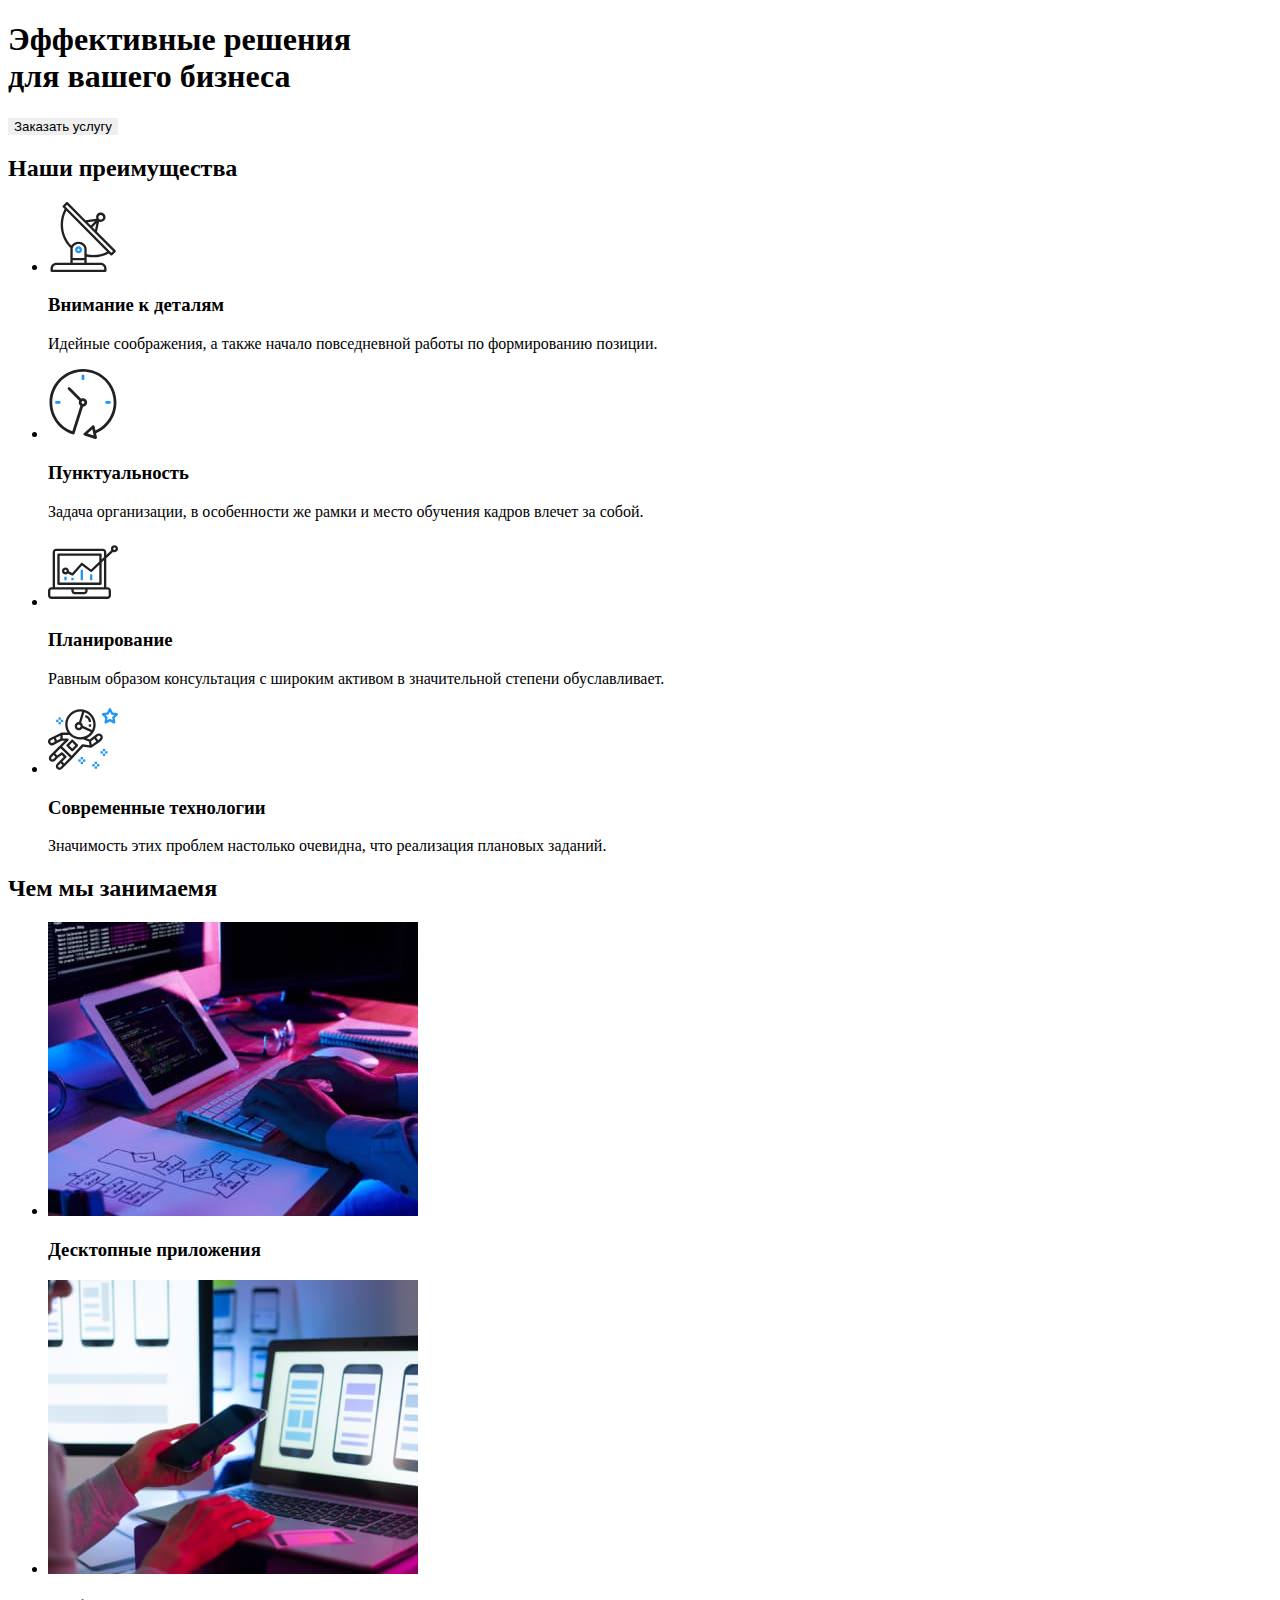
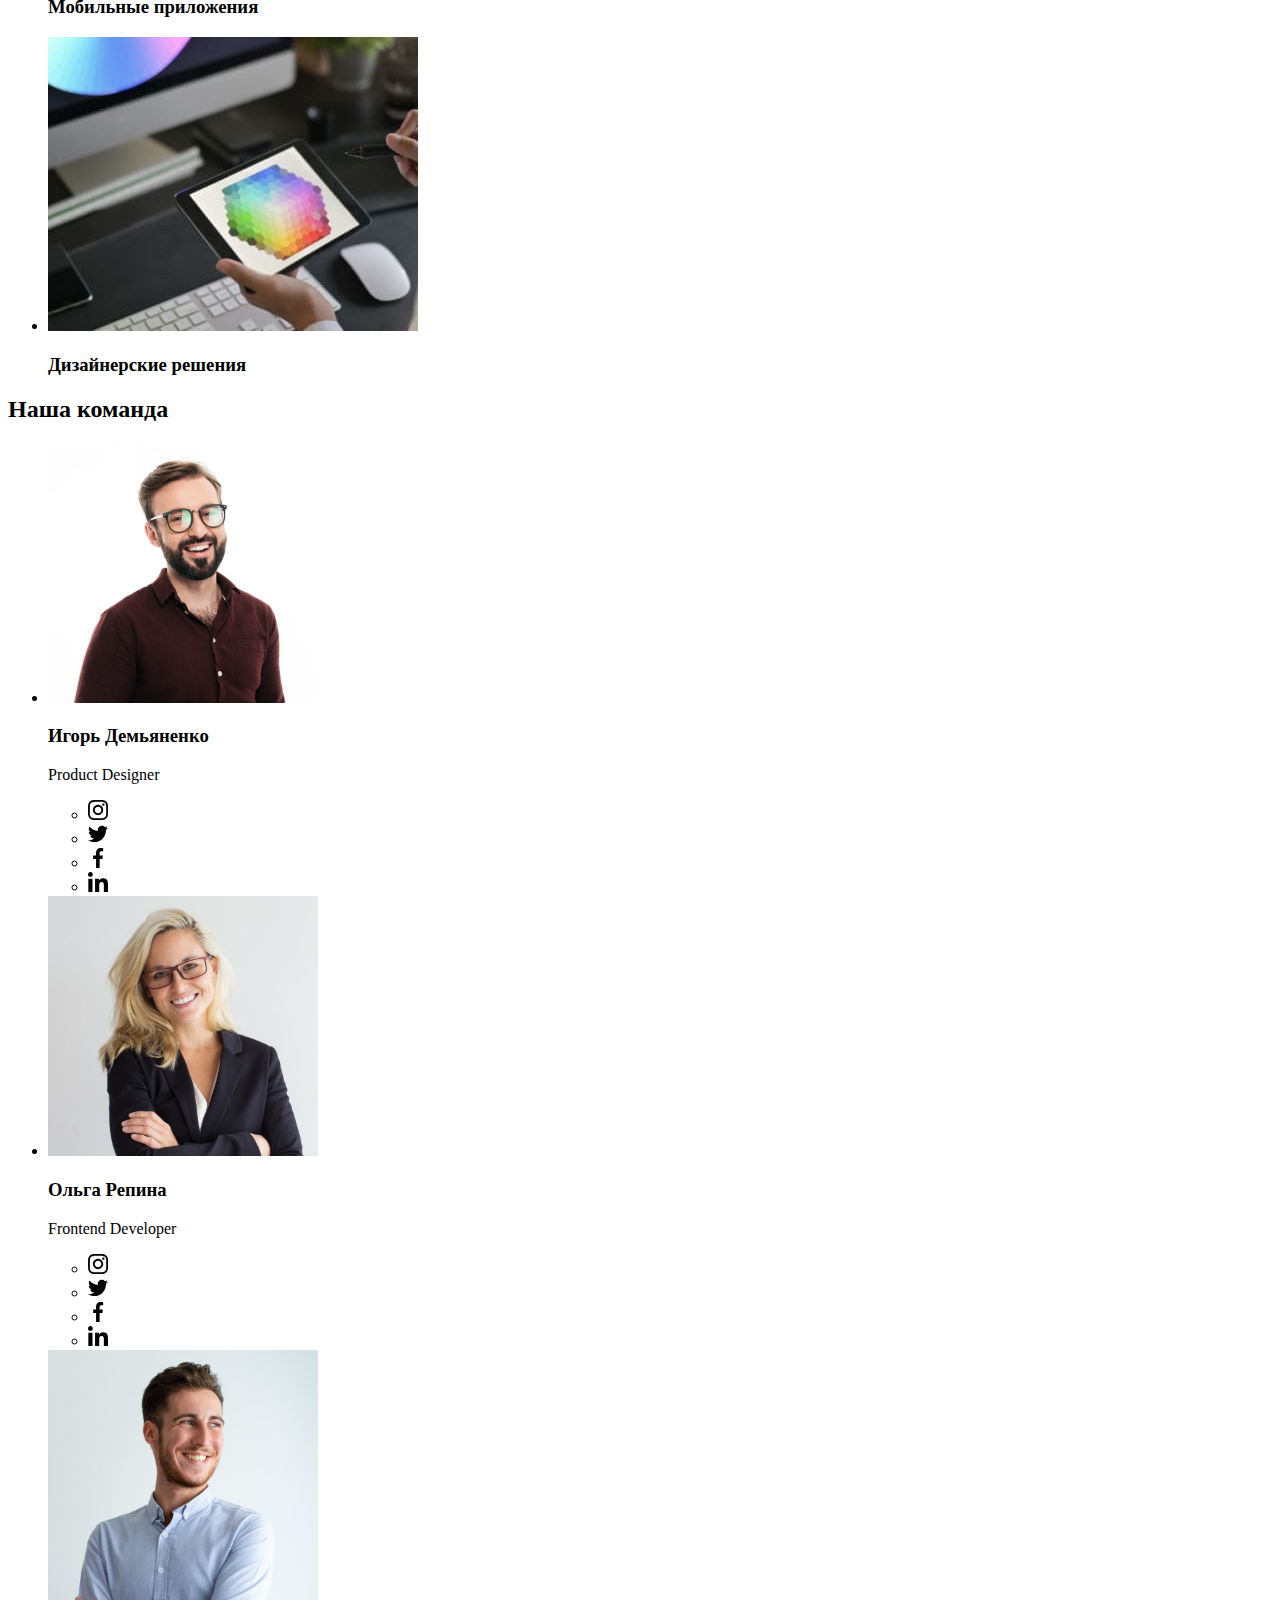
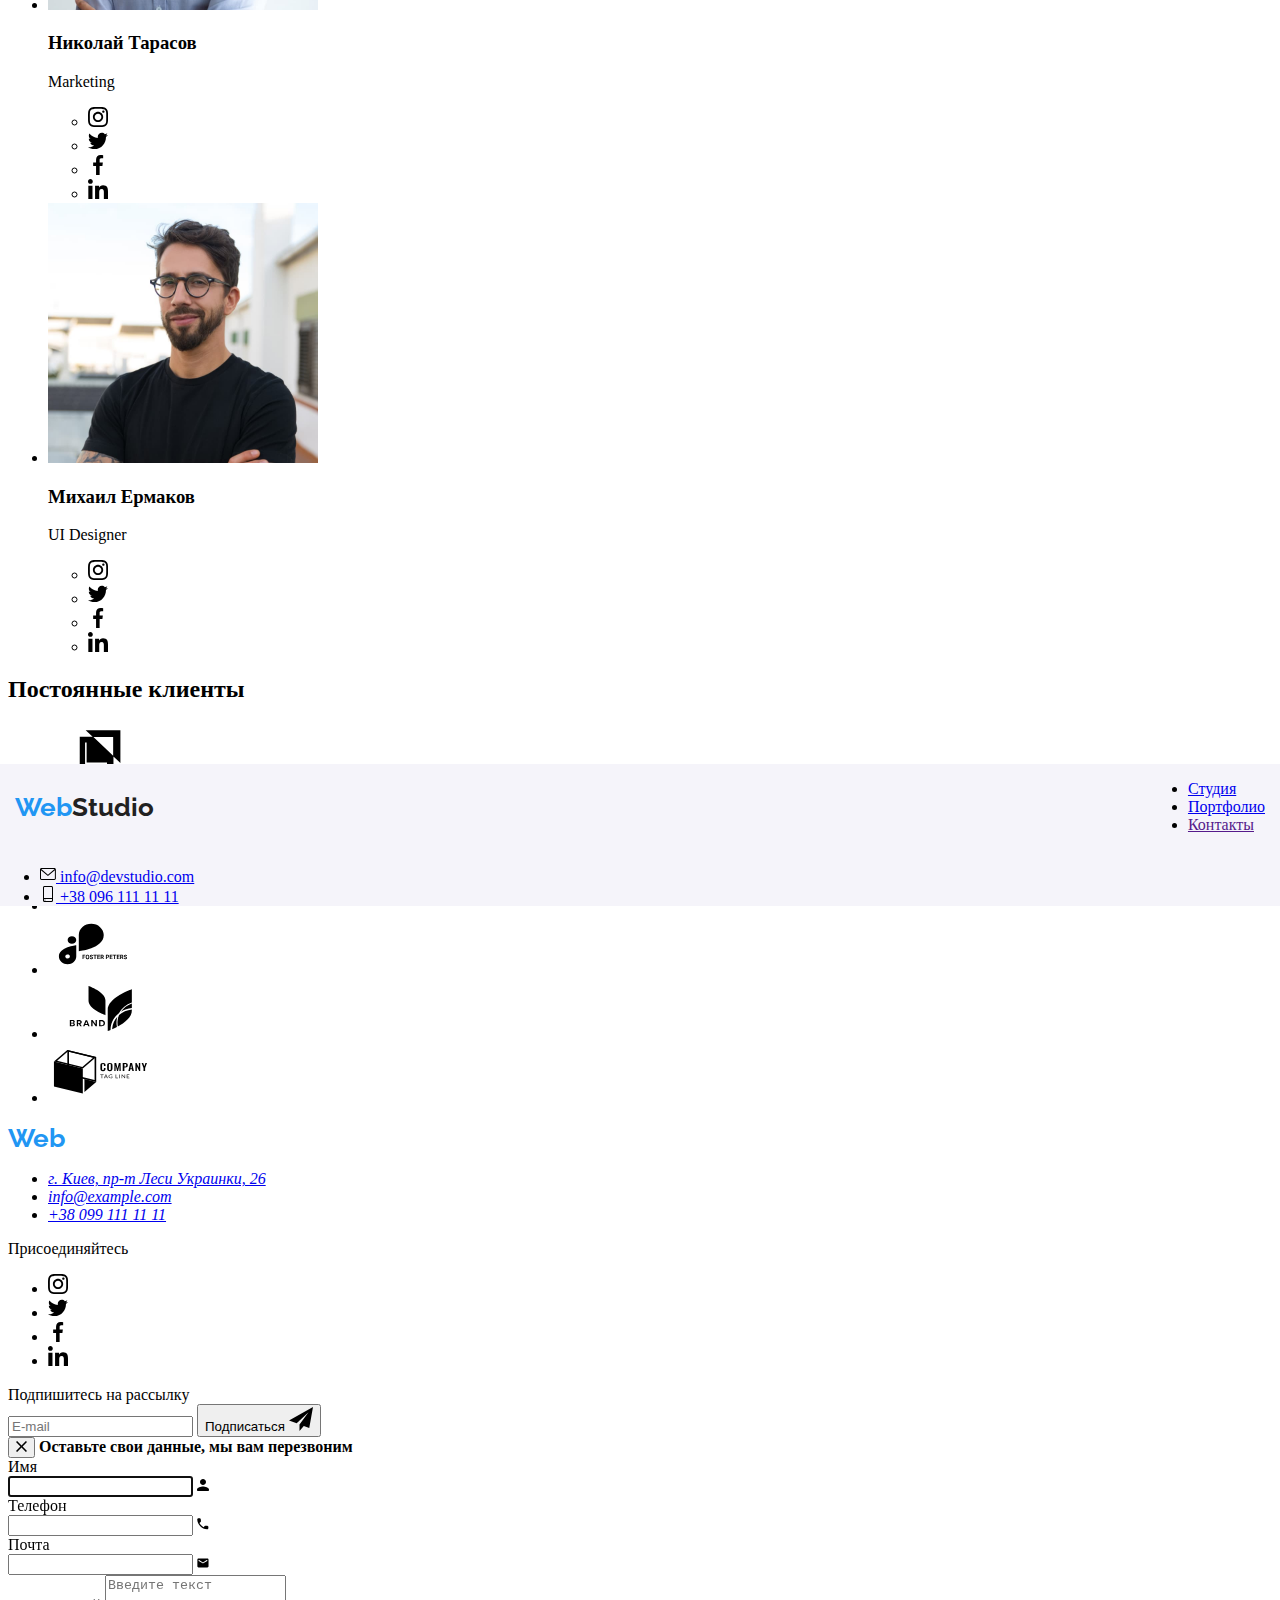
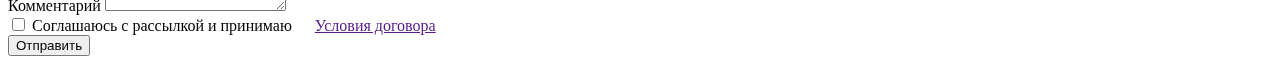
==== index.html @ d39895e8 "Скопированный репозиторий 7 дз. Начало стилей для мобильной версии. Лого готово полностью. Начало хе" ====
<!DOCTYPE html>
<html lang="ru">
<head>
    <meta charset="UTF-8">
    <meta http-equiv="X-UA-Compatible" content="IE=edge">
    <meta name="viewport" content="width=device-width, initial-scale=1.0">
    <title>Web Studio</title>
    <link rel="preconnect" href="https://fonts.googleapis.com">
    <link rel="preconnect" href="https://fonts.gstatic.com" crossorigin>
    <link href="https://fonts.googleapis.com/css2?family=Oleo+Script&family=Raleway:wght@700&family=Roboto:wght@400;500;700;900&display=swap" rel="stylesheet">
    <link rel="stylesheet" href="https://cdnjs.cloudflare.com/ajax/libs/modern-normalize/1.1.0/modern-normalize.min.css" integrity="sha512-wpPYUAdjBVSE4KJnH1VR1HeZfpl1ub8YT/NKx4PuQ5NmX2tKuGu6U/JRp5y+Y8XG2tV+wKQpNHVUX03MfMFn9Q==" crossorigin="anonymous" referrerpolicy="no-referrer" />
    <!-- <link rel="stylesheet" href="./css/styles.css" /> -->
    <link rel="stylesheet" href="./css/main.min.css" />
   
</head>

<body>
    <header class="header">
        <div class="header__fixator">
            <div class="header__container container">
                <nav class="header__nav">
                    <a href="./index.html" class="header__logo logo">
                    <span class="logo__left">Web</span><span class="logo__right">Studio</span>
                    </a>

                    <ul class="header__pages pages">
                        <li class="pages__item"> 
                            <a href="./index.html" class="pages__link link pages__link--active">Студия</a>
                        </li>
                        <li class="pages__item"><a href="./portfolio.html" class="pages__link link">Портфолио</a></li>
                        <li class="pages__item"><a href="" class="pages__link link">Контакты</a></li>
                    </ul>

                    <button type="button" class="header__mobile-menu">
                        <svg width="40" height="40">
                            <use href="./images/icons.svg#mobile-menu-open"></use>
                            <use href="./images/icons.svg#mobile-menu-close"></use>
                        </svg>
                    </button>
                    </nav>
                <ul class="header__contacts contacts">
                    <li class="contacts__item">
                        <a href="mailto:info@devstudio.com" class="contacts__link link">
                            <svg class="contacts__icon" width="16" height="16">
                                <use href="images/icons.svg#header1"></use>
                            </svg>
                            info@devstudio.com
                        </a>
                    </li>
                        <li class="contacts__item">
                            <a href="tel:+380961111111" class="contacts__link link">
                                <svg class="contacts__icon" width="16" height="16">
                                    <use href="images/icons.svg#header2"></use>
                                </svg>
                                +38 096 111 11 11
                            </a>
                        </li>
                </ul>
            </div>
        </div>
    </header>

    <main>
        <section class="hero section">
            <div class="hero__container container">
                <h1 class="hero__title">Эффективные решения<br>для вашего бизнеса</h1>
                <button type="button" class="hero__button" style="border: none;" data-modal-open>Заказать услугу</button>
            </div>
        </section>

        <section class="benefits section">
            <div class="benefits__container container">
                <h2 class="benefits__title">Наши преимущества</h2>
                <ul class="benefits__list">
                    <li class="benefits__item">
                        <div class="benefits__icon"><svg width="70" height="70"><use width="70" height="70" href="images/icons.svg#benefits1"></use></svg></div>
                        <h3 class="benefits__name">Внимание к деталям</h3>
                        <p class="benefits__description">Идейные соображения, а также начало повседневной работы по формированию позиции.</p>
                    </li>
                    <li class="benefits__item">
                        <div class="benefits__icon"><svg width="70" height="70">
                                <use width="70" height="70" href="images/icons.svg#benefits2"></use>
                            </svg></div>
                        <h3 class="benefits__name">Пунктуальность</h3>
                        <p class="benefits__description">Задача организации, в особенности же рамки и место обучения кадров влечет за собой.</p>
                    </li>
                    <li class="benefits__item">
                        <div class="benefits__icon"><svg width="70" height="70">
                                <use width="70" height="70" href="images/icons.svg#benefits3"></use>
                            </svg></div>
                        <h3 class="benefits__name">Планирование</h3>
                        <p class="benefits__description">Равным образом консультация с широким активом в значительной степени обуславливает.</p>
                    </li>
                    <li class="benefits__item">
                        <div class="benefits__icon"><svg width="70" height="70">
                                <use width="70" height="70" href="images/icons.svg#benefits4"></use>
                            </svg></div>
                        <h3 class="benefits__name">Современные технологии</h3>
                        <p class="benefits__description">Значимость этих проблем настолько очевидна, что реализация плановых заданий.</p>
                    </li>
                </ul>
            </div>
        </section>

        <section class="duties section">
            <div class="duties__container container">
                <h2 class="duties__title title">Чем мы занимаемя</h2> 
                <ul class="duties__list list">
                    <li class="duties__item">
                        <div class="duties__card">
                            <img class="duties__img" src="./images/duties1.jpg" alt="крупный план веб-дизайнера работающего за столом в офисе" width="370"/>
                            <div class="duties__description"><h3 class="duties__name">Десктопные приложения</h3></div>
                        </div>
                    </li>
                    <li class="duties__item">
                        <div class="duties__card">
                            <img class="duties__img" src="./images/duties2.jpg" alt="веб-дизайн разработки приложения с интерфейсом для смартфона" width="370"/>
                            <div class="duties__description"><h3 class="duties__name">Мобильные приложения</h3></div>
                        </div>
                    </li>
                    <li class="duties__item">
                        <div class="duties__card">
                            <img class="duties__img" src="./images/duties3.jpg" alt="веб-дизайн с рабочим графическим планшетом для выбора цвета" width="370"/>
                            <div class="dutie__description"><h3 class="duties__name">Дизайнерские решения</h3></div>
                        </div>
                    </li>
                </ul>
            </div>
        </section>

        <section class="team-members section">
            <div class="team-members__container container">
                <h2 class="team-members__title title">Наша команда</h2>
                <ul class="team-members__list list">
                    <li class="team-members__item">
                        <img class="team-members__img" src="./images/team1.jpg" alt="Фотография Игоря Демьяненко" width="270" />
                        <h3 class="team-members__name">Игорь Демьяненко</h3>
                        <p lang="en" class="team-members__profession">Product Designer</p>
                        <div class="team-members__social-networks social-networks">
                            <ul class="social-networks__list list">
                                <li class="social-networks__item"><a class="social-networks__link" href=""><svg class="social-networks__icon" width="20"
                                            height="20">
                                            <use href="./images/icons.svg#instagram"></use>
                                        </svg> </a></li>
                                <li class="social-networks__item"><a class="social-networks__link" href=""><svg class="social-networks__icon" width="20"
                                            height="20">
                                            <use href="./images/icons.svg#twitter"></use>
                                        </svg> </a></li>
                                <li class="social-networks__item"><a class="social-networks__link" href=""><svg class="social-networks__icon" width="20"
                                            height="20">
                                            <use href="./images/icons.svg#facebook"></use>
                                        </svg> </a></li>
                                <li class="social-networks__item"><a class="social-networks__link" href=""><svg class="social-networks__icon" width="20"
                                            height="20">
                                            <use href="./images/icons.svg#linkedin"></use>
                                        </svg> </a></li>
                            </ul>
                        </div>
                    </li>
                    <li class="team-members__item">
                        <img class="team-members__img" src="./images/team2.jpg" alt="Фотография Ольги Репиной" width="270" />
                        <h3 class="team-members__name">Ольга Репина</h3>
                        <p lang="en" class="team-members__profession">Frontend Developer</p>
                        <div class="team-members__social-networks social-networks">
                            <ul class="social-networks__list list">
                                <li class="social-networks__item"><a class="social-networks__link" href=""><svg class="social-networks__icon"
                                            width="20" height="20">
                                            <use href="./images/icons.svg#instagram"></use>
                                        </svg> </a></li>
                                <li class="social-networks__item"><a class="social-networks__link" href=""><svg class="social-networks__icon"
                                            width="20" height="20">
                                            <use href="./images/icons.svg#twitter"></use>
                                        </svg> </a></li>
                                <li class="social-networks__item"><a class="social-networks__link" href=""><svg class="social-networks__icon"
                                            width="20" height="20">
                                            <use href="./images/icons.svg#facebook"></use>
                                        </svg> </a></li>
                                <li class="social-networks__item"><a class="social-networks__link" href=""><svg class="social-networks__icon"
                                            width="20" height="20">
                                            <use href="./images/icons.svg#linkedin"></use>
                                        </svg> </a></li>
                            </ul>
                        </div>
                    </li>
                    <li class="team-members__item">
                        <img class="team-members__img" src="./images/team3.jpg" alt="Фотография Николая Тарасова" width="270" />
                        <h3 class="team-members__name">Николай Тарасов</h3>
                        <p lang="en" class="team-members__profession">Marketing</p>
                        <div class="team-members__social-networks social-networks">
                            <ul class="social-networks__list list">
                                <li class="social-networks__item"><a class="social-networks__link" href=""><svg class="social-networks__icon"
                                            width="20" height="20">
                                            <use href="./images/icons.svg#instagram"></use>
                                        </svg> </a></li>
                                <li class="social-networks__item"><a class="social-networks__link" href=""><svg class="social-networks__icon"
                                            width="20" height="20">
                                            <use href="./images/icons.svg#twitter"></use>
                                        </svg> </a></li>
                                <li class="social-networks__item"><a class="social-networks__link" href=""><svg class="social-networks__icon"
                                            width="20" height="20">
                                            <use href="./images/icons.svg#facebook"></use>
                                        </svg> </a></li>
                                <li class="social-networks__item"><a class="social-networks__link" href=""><svg class="social-networks__icon"
                                            width="20" height="20">
                                            <use href="./images/icons.svg#linkedin"></use>
                                        </svg> </a></li>
                            </ul>
                        </div>
                    </li>
                        <li class="team-members__item">
                        <img class="team-members__img" src="./images/team4.jpg" alt="Фотография Михаила Ермакова" width="270" />
                        <h3 class="team-members__name">Михаил Ермаков</h3>
                        <p lang="en" class="team-members__profession">UI Designer</p>
                        <div class="team-members__social-networks social-networks">
                            <ul class="social-networks__list list">
                                <li class="social-networks__item"><a class="social-networks__link" href=""><svg class="social-networks__icon"
                                            width="20" height="20">
                                            <use href="./images/icons.svg#instagram"></use>
                                        </svg> </a></li>
                                <li class="social-networks__item"><a class="social-networks__link" href=""><svg class="social-networks__icon"
                                            width="20" height="20">
                                            <use href="./images/icons.svg#twitter"></use>
                                        </svg> </a></li>
                                <li class="social-networks__item"><a class="social-networks__link" href=""><svg class="social-networks__icon"
                                            width="20" height="20">
                                            <use href="./images/icons.svg#facebook"></use>
                                        </svg> </a></li>
                                <li class="social-networks__item"><a class="social-networks__link" href=""><svg class="social-networks__icon"
                                            width="20" height="20">
                                            <use href="./images/icons.svg#linkedin"></use>
                                        </svg> </a></li>
                            </ul>
                        </div>
                    </li>
                </ul>
            </div>
        </section>

        <section class="clients section">
            <div class="clients__container container">
                <h2 class="clients__title title">Постоянные клиенты</h2>
                <ul class="clients__list list">
                    <li class="clients__item"><a class="clients__icon" href=""><svg width="106" height="60"><use href="./images/icons.svg#client1"></use></svg></a></li>
                    <li class="clients__item"><a class="clients__icon" href=""><svg width="106" height="60"><use href="./images/icons.svg#client2"></use></svg></a></li>
                    <li class="clients__item"><a class="clients__icon" href=""><svg width="106" height="60"><use href="./images/icons.svg#client3"></use></svg></a></li>
                    <li class="clients__item"><a class="clients__icon" href=""><svg width="106" height="60"><use href="./images/icons.svg#client4"></use></svg></a></li>
                    <li class="clients__item"><a class="clients__icon" href=""><svg width="106" height="60"><use href="./images/icons.svg#client5"></use></svg></a></li>
                    <li class="clients__item"><a class="clients__icon" href=""><svg width="106" height="60"><use href="./images/icons.svg#client6"></use></svg></a></li>
                </ul>
            </div>
        </section>
    </main>

    <footer class="footer">
        <div class="footer__container container">
            <div class="footer__main">
                <a href="/" class="logo"><span class="logo__left">Web</span><span class="logo__right--inverse">Studio</span></a>
                <address class="footer__address address">
                    <ul class="address__list">
                        <li class="adress__item"><a class="address__location" href="https://www.google.com/maps/place/Lesi+Ukrainky+Blvd,+26,+Kyiv,+02000/@50.4265807,30.5361971,17z/data=!3m1!4b1!4m5!3m4!1s0x40d4cf0e033ecbe9:0x57a4dffefec77da0!8m2!3d50.4265807!4d30.5383858">г. Киев, пр-т Леси Украинки, 26</a></li>
                        <li class="adress__item"><a class="address__contacts link" href="mailto:info@example.com">info@example.com</a></li>
                        <li class="adress__item"><a class="address__contacts link" href="tel:+380991111111">+38 099 111 11 11</a></li>
                    </ul>
                 </address>
            </div>
            <div class="footer__social-networks">
                <div><p class="footer__title">Присоединяйтесь</p></div>
                <div><ul class="social-networks social-networks--inverse">
                <li class="social-networks__item"><a class="social-networks__link" href=""><svg class="social-networks__icon social-networks__icon--white" width="20" height="20"><use href="./images/icons.svg#instagram"></use></svg> </a></li>
                <li class="social-networks__item"><a class="social-networks__link" href=""><svg class="social-networks__icon social-networks__icon--white" width="20" height="20"><use href="./images/icons.svg#twitter"></use></svg> </a></li>
                <li class="social-networks__item"><a class="social-networks__link" href=""><svg class="social-networks__icon social-networks__icon--white" width="20" height="20"><use href="./images/icons.svg#facebook"></use></svg> </a></li>
                <li class="social-networks__item"><a class="social-networks__link" href=""><svg class="social-networks__icon social-networks__icon--white" width="20" height="20"><use href="./images/icons.svg#linkedin"></use></svg> </a></li>
                </ul></div>
            </div>
            <div class="footer__subscribe subscribe">
                <div><label class= "footer__title" for="subscribe-footer">Подпишитесь на рассылку</label></div>
                <div class="subscribe__container">
                    <input class="subscribe__input" type="email" name="mail" placeholder="E-mail" id="subscribe-footer">
                    <button class="subscribe__button" type="submit">Подписаться
                        <svg class="subscribe__icon" width="24" height="24">
                            <use href="./images/icons.svg#subscribe-button"></use>
                        </svg>
                    </button>
                </div>
            </div>
        </div>
    </footer>

    <div class="backdrop is-hidden" data-modal>
        <div class="modal">
            <button type="button" class="modal__close link" data-modal-close> <svg width="11" height="11"> <use href="./images/icons.svg#close"></use></svg>
            </button>
            <b class="modal__title">Оставьте свои данные, мы вам перезвоним</b>
            <form class="modal__form form">
                <div class="form__container">
                
                    <label class="form__label" for="name">Имя</label>
                    <div class="form__input input">
                        <input class="input__area" type="text" name="name" id="name" autofocus>
                        <svg class="input__icon" width="12" height="12">
                            <use href="./images/icons.svg#modal-name"></use>
                        </svg>
                    </div>

                    <label class="form__label" for="phone">Телефон</label>
                    <div class="form__input input">
                        <input class="input__area" type="tel" name="phone" id="phone">
                        <svg class="input__icon" width="12" height="12">
                            <use href="./images/icons.svg#modal-phone"></use>
                        </svg>
                    </div>

                    <label class="form__label" for="mail">Почта</label>
                    <div class="form__input input">
                        <input class="input__area" type="email" name="mail" id="mail">
                        <svg class="input__icon" width="12" height="12">
                            <use href="./images/icons.svg#modal-mail"></use>
                        </svg>
                    </div>

                    
                    <label class="form__label" for="comment">Комментарий</label>
                    <textarea class="form__textarea" name="comment" id="comment" placeholder="Введите текст"></textarea>
                    
                    <div class="form__checkbox"> 
                        <label class="checkbox__label" for="agreement">
                            <input class="checkbox__input" type="checkbox" name="agreement" value="" id="agreement">
                            Соглашаюсь с рассылкой и принимаю  
                            <span class="checkbox__container">
                                <svg class="checkbox__icon" width="11" height="8">
                                    <use href="./images/icons.svg#checkbox"></use>
                                </svg>
                            </span>
                            <a class="checkbox__link" href=""> Условия договора</a>
                            
                        </label>
                    </div>
                </div>
                <button class= "form__button" type="submit">Отправить</button>
                
            </form>
        </div>
    </div>

    <script src="./js/modal.js"></script>
</body>
</html>
---- css/styles.css ----
:root {
  --main-text-color: #757575;
  --title-text-color: #212121;
  --acent-text-color: #2196f3;
  --aditional-text-color: #ffffff;
  --footer-contacts-color: rgba(255, 255, 255, 0.6);
  --footer-background-color: #2f303a;
  --button-backgroud-color: #f5f4fa;
  --background-color: #e5e5e5;
  --bow-shadow-color: rgba(0, 0, 0, 0.15);
  --hero-image-shadow: rgba(47, 48, 58, 0.4);
  --border-clients-color: #afb1b8;
}

/* GENERAL FOR SECTIONS */

.title {
  font-weight: 700;
  font-size: 36px;
  line-height: 1.67;
  text-align: center;
  color: var(--title-text-color);
  margin-bottom: 50px;
}

.list {
  list-style: none;
  display: flex;
  align-items: center;
  justify-content: space-between;
  padding-left: 0;
}

.link:hover, .link:focus {
  text-decoration: none;
  font-style: normal;
  color: var(--acent-text-color);
  fill: var(--acent-text-color);
}

html {
  box-sizing: border-box;
}

*,
*::before,
*::after {
  box-sizing: inherit;
}

body {
  font-family: Roboto, sans-serif;
  color: var(--main-text-color);
  font-size: 14px;
  letter-spacing: 0.03em;
  background-color: var(--aditional-text-color);
  padding-top: 80px;
}

h1,
h2,
h3,
ul,
p {
  margin-top: 0;
  margin-bottom: 0;
}

img {
  display: block;
}
.container {
  width: 1230px;
  padding-left: 15px;
  padding-right: 15px;
  margin: 0 auto;
}

.section {
  padding-top: 94px;
  padding-bottom: 94px;
}

/* LOGO */

.logo {
  text-decoration: none;
  font-family: Raleway, sans-serif;
  font-weight: 700;
  font-size: 26px;
  line-height: 1.19;
  margin-right: 93px;
}

.logo__left {
  color: var(--acent-text-color);
}

.logo__right {
  color: var(--title-text-color);
}

.logo__right--inverse {
  color: var(--aditional-text-color);
}

/*HEADER*/

.header__container {
  background-color: var(--button-backgroud-color);
  display: flex;
  min-height: 80px;
  align-items: center;
  border-bottom: 1px solid #eeeeee;
  background-color: var(--aditional-text-color);
}
.header__fixator {
  width: 100%;
  position: fixed;
  top: 0;
  left: 0;
  display: flex;
  align-items: center;
  justify-items: center;
  background-color: var(--aditional-text-color);
  z-index: 3;
}

.header__nav {
  display: flex;
  align-items: center;
}

.header__pages{
  list-style: none;
  display: flex;
  align-items: center;
  padding-left: 0;
}

.pages__link {
  text-decoration: none;
  font-style: normal;
  font-weight: 500;
  line-height: 1.14;
  color: var(--title-text-color);
  position: relative;
  transition: color 250ms cubic-bezier(0.4, 0, 0.2, 1);
}

.pages__item:not(:last-child) {
  margin-right: 50px;
}

.header__contacts {
  list-style: none;
  display: flex;
  align-items: center;
  margin-left: auto;
  padding-left: 0;
}

.contacts__link {
  text-decoration: none;
  font-style: normal;
  font-weight: 500;
  line-height: 1, 14;
  color: var(--main-text-color);
  fill: var(--main-text-color);
  display: flex;
  justify-items: center;
  transition: color 250ms cubic-bezier(0.4, 0, 0.2, 1), fill 250ms cubic-bezier(0.4, 0, 0.2, 1);
}

.contacts__item:not(:first-child) {
  margin-left: 30px;
}

.pages__link::after {
  display: block;
  width: 100%;
  height: 4px;
  background-color: var(--aditional-text-color);
  content: '';
  border-radius: 2px;
  position: absolute;
  top: 45px;
  transition: background-color 250ms cubic-bezier(0.4, 0, 0.2, 1);
}

.pages__link:hover::after,
.pages__link:focus::after {
  display: block;
  width: 100%;
  height: 4px;
  background-color: var(--acent-text-color);
  content: '';
  border-radius: 2px;
  position: absolute;
  top: 46px;
}

.pages__link--active
{
  color: var(--acent-text-color);
}

.pages__link--active::after,
.pages__link--active::after {
  top: 46px;
  background-color: var(--acent-text-color);
}

.contacts__icon {
  display: inline-block;
  margin-right: 10px;
  cursor: pointer;
}

/*FOOTER*/

.footer {
  margin-bottom: 0;
  border: 0;
  min-height: 252px;
  background-color: var(--footer-background-color);
  color: var(--footer-contacts-color);
  font-size: 14px;
  line-height: 1.71;
  padding-top: 60px;
  padding-bottom: 60px;
  display: flex;
  flex-direction: column;
}

.address__list {
  padding-left: 0;
  list-style: none;
  display: flex;
  flex-direction: column;
  margin-top: 11px;
}

.address__contacts {
  font-size: 14px;
  line-height: 1.71;
  text-decoration: none;
  font-style: normal;
  color: var(--footer-contacts-color);
  transition: color 250ms cubic-bezier(0.4, 0, 0.2, 1);
}

.adress__item {
  margin-top: 9px;
  height: 21px;
}

.footer__main {
  display: flex;
  flex-direction: column;
  justify-content: flex-start;
}

.address__location {
  font-size: 14px;
  line-height: 1.71;
  text-decoration: none;
  font-style: normal;
  color: var(--aditional-text-color);
}

.socnet-footerlink {
 /*  display: flex;
  justify-content: center;
  align-items: center;
  width: 44px;
  height: 44px;
  background: rgba(255, 255, 255, 0.1);
  fill: var(--aditional-text-color);
  border-radius: 100%;
  transition: background-color 250ms cubic-bezier(0.4, 0, 0.2, 1); */
}



/* .socnet-footerlink:hover,
.socnet-footerlink:focus {
  background-color: var(--acent-text-color);
} */

.footer__container {
  display: flex;
  justify-content: flex-start;
}

.social-networks--inverse {
  display: flex;
  padding: 0;
  margin-top: 12px;
}

.social-networks__item {
  list-style-type: none;
  margin-right: 10px;
}

.social-networks__icon--white {
  fill: var(--aditional-text-color);
}

.footer__social-networks {
  margin: 0;
  padding-left: 70px;
  display: flex;
  flex-direction: column;
  margin-right: 83px;
}

.social-networks__link {
  transition: background-color 250ms cubic-bezier(0.4, 0, 0.2, 1);
  display: flex;
  justify-content: center;
  align-items: center;
  width: 44px;
  height: 44px;
  background: rgba(255, 255, 255, 0.1);
  fill: var(--border-clients-color);
  border-radius: 100%;
}

.social-networks__link:hover,
.social-networks__link:focus {
  background-color: var(--acent-text-color);
  fill: var(--aditional-text-color);
}



.subscribe {
  display: flex;
  flex-direction: column;
}

.footer__title {
  color: var(--aditional-text-color);
  font-weight:700;
  text-transform: uppercase;
}



.subscribe__container {
  margin-top: 20px;
  display: flex;
  justify-items: center;
  }

.subscribe__input {
  width: 358px;
  height: 50px;
  border: 1px solid rgba(255, 255, 255, 0.3);
  box-sizing: border-box;
  filter: drop-shadow(0px 4px 4px rgba(0, 0, 0, 0.15));
  border-radius: 4px;
  margin-right: 12px;
  font-size: 16px;
  line-height: 20px;
  color: rgba(255, 255, 255, 0.6);
  background-color: inherit;
  padding-left: 16px;
  align-items: center;
}

.subscribe__button {
  padding: 0;
  width: 200px;
  height: 50px;
  background: #2196F3;
  box-shadow: 0px 4px 4px rgba(0, 0, 0, 0.15);
  border-radius: 4px;
  color: var(--aditional-text-color);
  font-weight: 700;
  font-size: 16px;
  line-height: 30px;
  letter-spacing: 0.06em;
  fill: var(--aditional-text-color);
  align-items: center;
  display: flex;
  justify-content: center;
  align-items: center;
  border: none;
  cursor: pointer;
}

.subscribe__icon {
  
  margin-left: 10px;
}

/*MAIN STUDIO*/


/*HERO*/

.hero {
  margin: 0;
  width: 100%;
  background-color: var(--footer-background-color);
  text-align: center;
  color: var(--aditional-text-color);
  display: flex;
  align-items: center;
  flex-direction: column;
  padding-top: 209.37px;
  padding-bottom: 209.37px;
  background-image: linear-gradient(to right, var(--hero-image-shadow), var(--hero-image-shadow)),
    url(../images/hero-img.jpg);
  background-repeat: no-repeat;
  background-position: center;
}

.hero__title {
  font-weight: 900;
  font-size: 44px;
  text-align: 1.36;
  letter-spacing: 0.06em;
  text-transform: uppercase;
}

.hero__button {
  font-weight: 700;
  font-size: 16px;
  line-height: 1.88;
  background-color: var(--acent-text-color);
  color: inherit;
  font-family: inherit;
  letter-spacing: 0.06em;
  cursor: pointer;
  border-radius: 4px;
  padding: 10px 32px;
  box-shadow: 0px 4px 4px var(--bow-shadow-color);
  margin-top: 30px;
}

/*BENEFITS*/

.benefits__title {
  display: none;
}

.benefits__list {
  list-style: none;
  display: flex;
  align-items: center;
  margin-right: auto;
  padding-left: 0;
  justify-content: space-between;
}

.benefits__item {
  width: 270px;
}

.benefits__icon {
  height: 120px;
  background: var(--button-backgroud-color);
  border-radius: 4px;
  display: flex;
  justify-content: center;
  align-items: center;
}

.benefits__name {
  font-weight: 700;
  font-size: 14px;
  line-height: 1.14;
  text-transform: uppercase;
  color: var(--title-text-color);
  margin-bottom: 10px;
  margin-top: 30px;
}

.benefits__description {
  font-size: 14px;
  line-height: 1.71;
}





/*DUTIES*/

.duties {
  background-color: var(--aditional-text-color);
  padding-top: 0;
}

.duties__card {
  position: relative;
}

.duties__description {
  width: 370px;
  height: 70px;
  background: rgba(47, 48, 58, 0.8);
  position: absolute;
  bottom: 0;
  text-align: center;
}

.duties__name {
  font-family: Roboto;
  font-weight: 700;
  line-height: 16px;
  font-size: 14px;
  text-transform: uppercase;
  color: var(--aditional-text-color);
  width: 370px;
  text-align: center;
  position: absolute;
  top: 50%;
  transform: translate(0, -50%);
}


/* TEAM */
.team-members {
  background-color: var(--button-backgroud-color);
}

.team-members__item {
  box-shadow: 0px 1px 3px rgba(0, 0, 0, 0.12), 0px 1px 1px rgba(0, 0, 0, 0.14),
    0px 2px 1px rgba(0, 0, 0, 0.2);
  border-radius: 0px 0px 4px 4px;
  background-color: var(--aditional-text-color);
  min-height: 368px;
  width: 270px;
  display: block;
}

.team-members__img {
  display: block;
  width: 270px;
  margin: 0;
  padding: 0;
}

.team-members__name {
  font-weight: 500;
  font-size: 16px;
  line-height: 1.19;
  color: var(--title-text-color);
  text-align: center;
  margin-top: 30px;
}

.team-members__profession {
  font-size: 16px;
  line-height: 1.19;
  text-align: center;
  margin-top: 10px;
}



/* SOCIAL NETWORKS */


.team-members__social-networks {
  padding: 0;
  margin: 16px 32px 30px 16 px;
}

.social-networks__list {
  display: flex;
  justify-content: space-between;
  padding: 16px 32px 30px 32px;
}

.social-networks__icon {
  align-items: center;
  justify-content: center;
  padding: auto;
  transition: fill 250ms cubic-bezier(0.4, 0, 0.2, 1);
}



/* CLIENTS */


.clients__item {
  width: 170px;
  height: 92px;
  border: 1px solid var(--border-clients-color);
  box-sizing: border-box;
  border-radius: 4px;
  display: flex;
  flex-direction: column;
  justify-content: center;
  transition: border-color 250ms cubic-bezier(0.4, 0, 0.2, 1);
}

.clients__item:hover,
.clients__item:focus {
  border: 1px solid var(--acent-text-color);
  box-sizing: border-box;
  border-radius: 4px;
  fill: var(--acent-text-color);
}

.clients__icon {
  width: 100%;
  height: 100%;
  display: flex;
  justify-content: center;
  align-items: center;
  fill: var(--border-clients-color);
  transition: fill 250ms cubic-bezier(0.4, 0, 0.2, 1);
}

.clients__icon:hover,
.clients__icon:focus {
  fill: var(--acent-text-color);
}

/*MAIN PORTFOLIO*/


.portfolio__title {
  display: none;
}

.portfolio__filter {
  justify-content: center;
  margin-bottom: 20px;
}

.filter__item:not(:last-child) {
  margin-right: 8px;
}

.portfolio__works {

  flex-wrap: wrap;


  margin-bottom: 20px;
}

.works__item {
  height: 404px;
  width: 370px;
  margin-top: 30px;
  transition: box-shadow 250ms cubic-bezier(0.4, 0, 0.2, 1);v
}

.works__item:hover,
.works__item:focus,
.works__item:active {
  box-shadow: 0px 1px 1px rgba(0, 0, 0, 0.12), 0px 4px 4px rgba(0, 0, 0, 0.06),
    1px 4px 6px rgba(0, 0, 0, 0.16);
}

.works__caption {
  margin: 0;
  padding: 0;
  border-left: 1px solid #eeeeee;
  border-right: 1px solid #eeeeee;
  border-bottom: 1px solid #eeeeee;
}

.filter__button {
  font-family: inherit;
  font-weight: 500;
  font-size: 16px;
  line-height: 1.63;
  color: var(--title-text-color);
  background-color: var(--button-backgroud-color);
  cursor: pointer;
  border-radius: 4px;
  border: none;
  padding: 6px 22px;
  transition: color 250ms cubic-bezier(0.4, 0, 0.2, 1),
    background-color 250ms cubic-bezier(0.4, 0, 0.2, 1),
    box-shadow 250ms cubic-bezier(0.4, 0, 0.2, 1);
}

.filter__button:hover,
.filter__button:focus,
.filter__button:active {
  color: var(--aditional-text-color);
  background-color: var(--acent-text-color);
  box-shadow: 0px 3px 1px rgba(0, 0, 0, 0.1), 0px 1px 2px rgba(0, 0, 0, 0.08),
    0px 2px 2px rgba(0, 0, 0, 0.12);
}

.works__link {
  text-decoration: none;
  font-style: normal;
  color: inherit;
  display: inline-block;
}

.works__name {
  font-weight: 700;
  font-size: 18px;
  line-height: 2;
  letter-spacing: 0.06em;
  color: var(--title-text-color);
  padding: 20px 24px 0px 24px;
}

.works__type {
  font-size: 16px;
  line-height: 1.88;
  color: inherit;
  padding: 4px 24px 20px 24px;
  height: 54px;
}

.works__picture {
  position: relative;
  overflow: hidden;
}

.works__overlay {
  content: '';
  padding: 63px 24px;
  position: absolute;
  top: 0px;
  left: 0;
  width: 100%;
  height: 100%;
  background-color: rgba(33, 150, 243, 0.9);
  font-size: 18px;
  line-height: 28px;
  letter-spacing: 0.03em;
  color: var(--aditional-text-color);
  transform: translateY(100%);
  transition: transform 2500ms cubic-bezier(0.4, 0, 0.2, 1);
}

.works__item:hover .works__overlay,
.works__item:hover .works__overlay {
  transform: translateY(0);
}



.is-hidden {
  opacity: 0;
  pointer-events: none;
  visibility: hidden;
}

.backdrop {
  position: fixed;
  top: 0;
  left: 0;
  bottom: 0;
  right: 0;
  background-color: rgba(0, 0, 0, 0.2);
}

.modal {
  width: 528px;
  min-height: 581px;
  background-color: var(--aditional-text-color);
  box-shadow: 0px 1px 3px rgba(0, 0, 0, 0.12), 0px 1px 1px rgba(0, 0, 0, 0.14),
    0px 2px 1px rgba(0, 0, 0, 0.2);
  border-radius: 4px;
  padding: 40px;

  position: absolute;
  top: 50%;
  left: 50%;
  transform: translate(-50%, -50%);
}

.modal__close {
  border: 1px solid rgba(0, 0, 0, 0.1);
  width: 30px;
  height: 30px;
  border-radius: 100%;
  background-color: var(--aditional-text-color);
  position: absolute;
  top: 8px;
  right: 8px;
  padding: 0;
  display: flex;
  justify-content: center;
  align-items: center;
  cursor: pointer;
  transition: fill 250ms cubic-bezier(0.4, 0, 0.2, 1);
}



.modal__title {
  font-family: Roboto;
  display: block;
  font-weight: 700;
  font-size: 20px;
  line-height: 23px;
  height: 23px;
  color: var(--title-text-color);
  font-style: normal;
  width: 448px;
  text-align: justify;
  }

.modal__title:after {
  content: "";
  width: 100%;
  display: inline-block;
}

.form__container {
  display: flex;
  flex-direction: column;
  padding-top: 2px;
}

.form__label {
  margin-top: 10px;
  letter-spacing: 0.01em;
  color: var(--main-text-color);
  font-family: Roboto;

}

.form__container input {
  
  min-height: 40px;
  border: 1px solid rgba(33, 33, 33, 0.2);
  box-sizing: border-box;
  border-radius: 4px;
  width: 448px;
  padding-left: 42px;
  
}

.form__textarea {
  margin-top: 4px;
  resize: none;
  min-height: 120px;
  padding: 12px 16px;
  font-family: Roboto;
  letter-spacing: 0.01em;
  border: 1px solid rgba(33, 33, 33, 0.2);
  box-sizing: border-box;
  border-radius: 4px;
  cursor: pointer;
  transition: border 250ms cubic-bezier(0.4, 0, 0.2, 1);
}

.form__textarea::placeholder {
  font-family: Roboto;
  letter-spacing: 0.01em;
  color: rgba(117, 117, 117, 0.5);
}

.form__checkbox {
  margin: 0;
  display: flex;
  justify-items: center;
  margin-top: 8px;
  position: relative;
}

.checkbox__container {
  display: inline-block;
  position: absolute;
  top: 12px;
  left: 12px; 
  width: 16px;
  height: 15px;
  border: 2px solid var(--title-text-color);
  border-radius: 2px;
  display: flex;
  align-items: center;
  justify-content: center;
  transition: border 250ms cubic-bezier(0.4, 0, 0.2, 1), background-color 250ms cubic-bezier(0.4, 0, 0.2, 1); 
}

.checkbox__input {
    margin: 0 8.38px 0 12px;
    width: 16px;
    height: 15px;
    opacity: 0;
/*   -webkit-appearance: none;
  -moz-appearance: none;
  appearance: none; */
} 

.form__checkbox input {
  margin: 0 8.38px 0 12px;
  width: 16px;
  height: 15px;
}

.checkbox__input:checked + .checkbox__container {
  background-color: var(--acent-text-color);
  border: none;
}



.checkbox__label {
  margin: 0;
  display: flex;
  justify-items: center;
  align-items: center;
  font-size: 14px;
  line-height: 24px;
  color: var(--main-text-color);
  cursor: pointer;
}

.checkbox__link {
  color: var(--acent-text-color);
  text-decoration-skip-ink: none;
}

.checkbox__icon {
  display: inline-block;
/*position: absolute;
top: 50%;
left: 50%; 
transform: translate(-50% -50%); */
}

.form__button {
  width: 200px;
  height: 50px;
  border: none;
  background: #2196F3;
  border-radius: 4px;
  box-shadow: 0px 4px 4px rgba(0, 0, 0, 0.15);
  display: block;
  letter-spacing: 0.06em;
  color: var(--aditional-text-color);
  margin-left: auto;
  margin-right: auto;
  margin-top: 22px;
  outline: none;
  transition: background 250ms cubic-bezier(0.4, 0, 0.2, 1);
}

.form__button:hover, .form__button:focus {
  background: #188CE8;
  cursor: pointer;
  
}

.form__input {
  position: relative;
  margin-top: 4px;
  transition: fill 250ms cubic-bezier(0.4, 0, 0.2, 1);
}

.input__area {transition: border 250ms cubic-bezier(0.4, 0, 0.2, 1);}

.form__input:hover, .form__input:focus, .form__input:active, .form__input:focus-within {
  fill:var(--acent-text-color);
  cursor: pointer;
}

.input__area:hover, .form__textarea:hover, .form__textarea:focus, .form__textarea:active, .input__area:focus-within,.input__area:hover, .input__area:focus, .form__textarea:active, texarea:focus-within {
  cursor: pointer; 
  border: 1px solid #2196F3;
  box-sizing: border-box;
  border-radius: 4px;
  outline: none;
  }

.input__icon {
  position: absolute;
  top: 14px;
  left: 15px;
}
---- css/main.min.css ----
.logo{text-decoration:none;font-family:Raleway, sans-serif;font-weight:700;font-size:26px;line-height:1.19;margin-right:93px}.logo__left{color:#2196f3}.logo__right{color:#212121}.logo__right--inverse{color:#fff}.header__container{background-color:#f5f4fa;min-height:80px;width:100%}.header__fixator{width:100%;position:fixed;top:0;left:0}.header__mobile-menu{display:-webkit-inline-box;display:-ms-inline-flexbox;display:inline-flex;margin:0;padding:0;border:none;background-color:transparent}@media screen and (min-width: 768px){.header__mobile-menu{display:none}}.header__nav{min-height:80px;display:-webkit-box;display:-ms-flexbox;display:flex;-webkit-box-pack:justify;-ms-flex-pack:justify;justify-content:space-between;-webkit-box-align:center;-ms-flex-align:center;align-items:center;padding:0 15px}@media screen and (max-width: 480px){.header__pages{display:none}}@media screen and (max-width: 480px){.header__contacts{display:none}}
/*# sourceMappingURL=main.min.css.map */
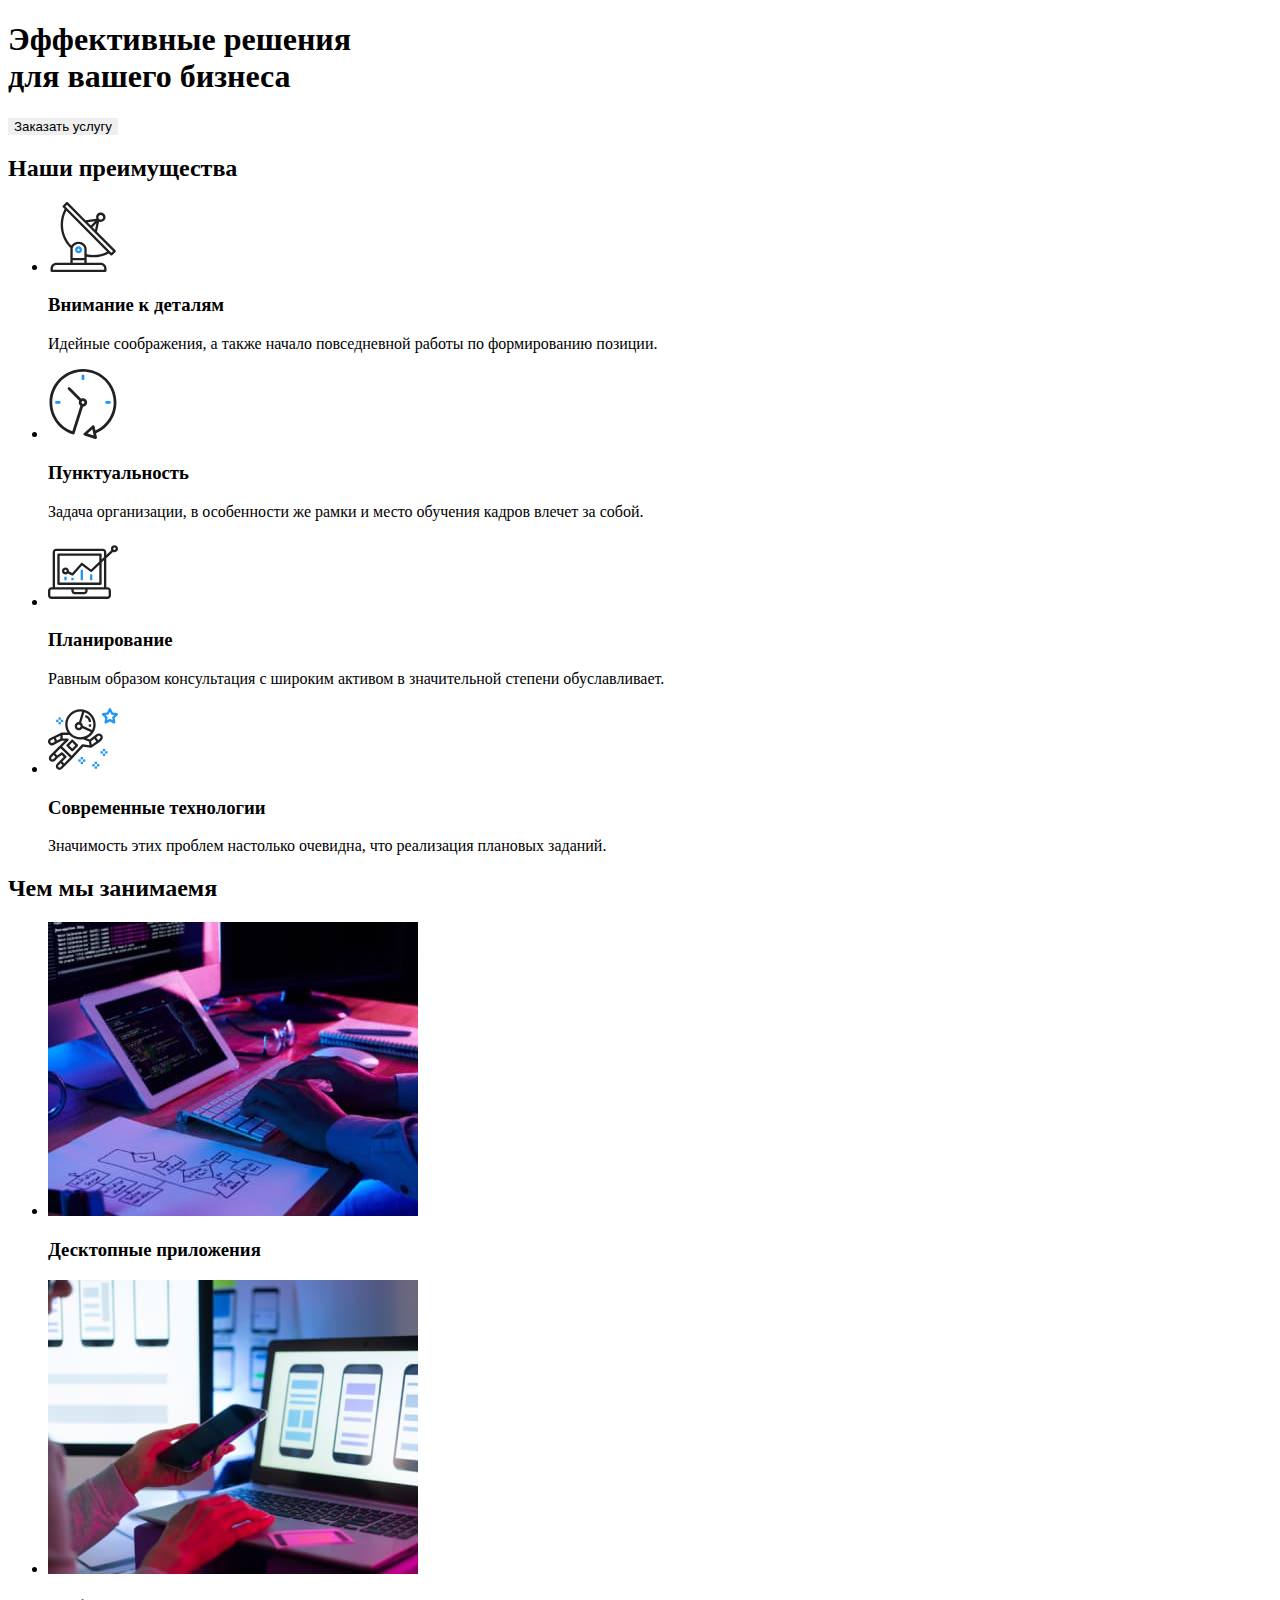
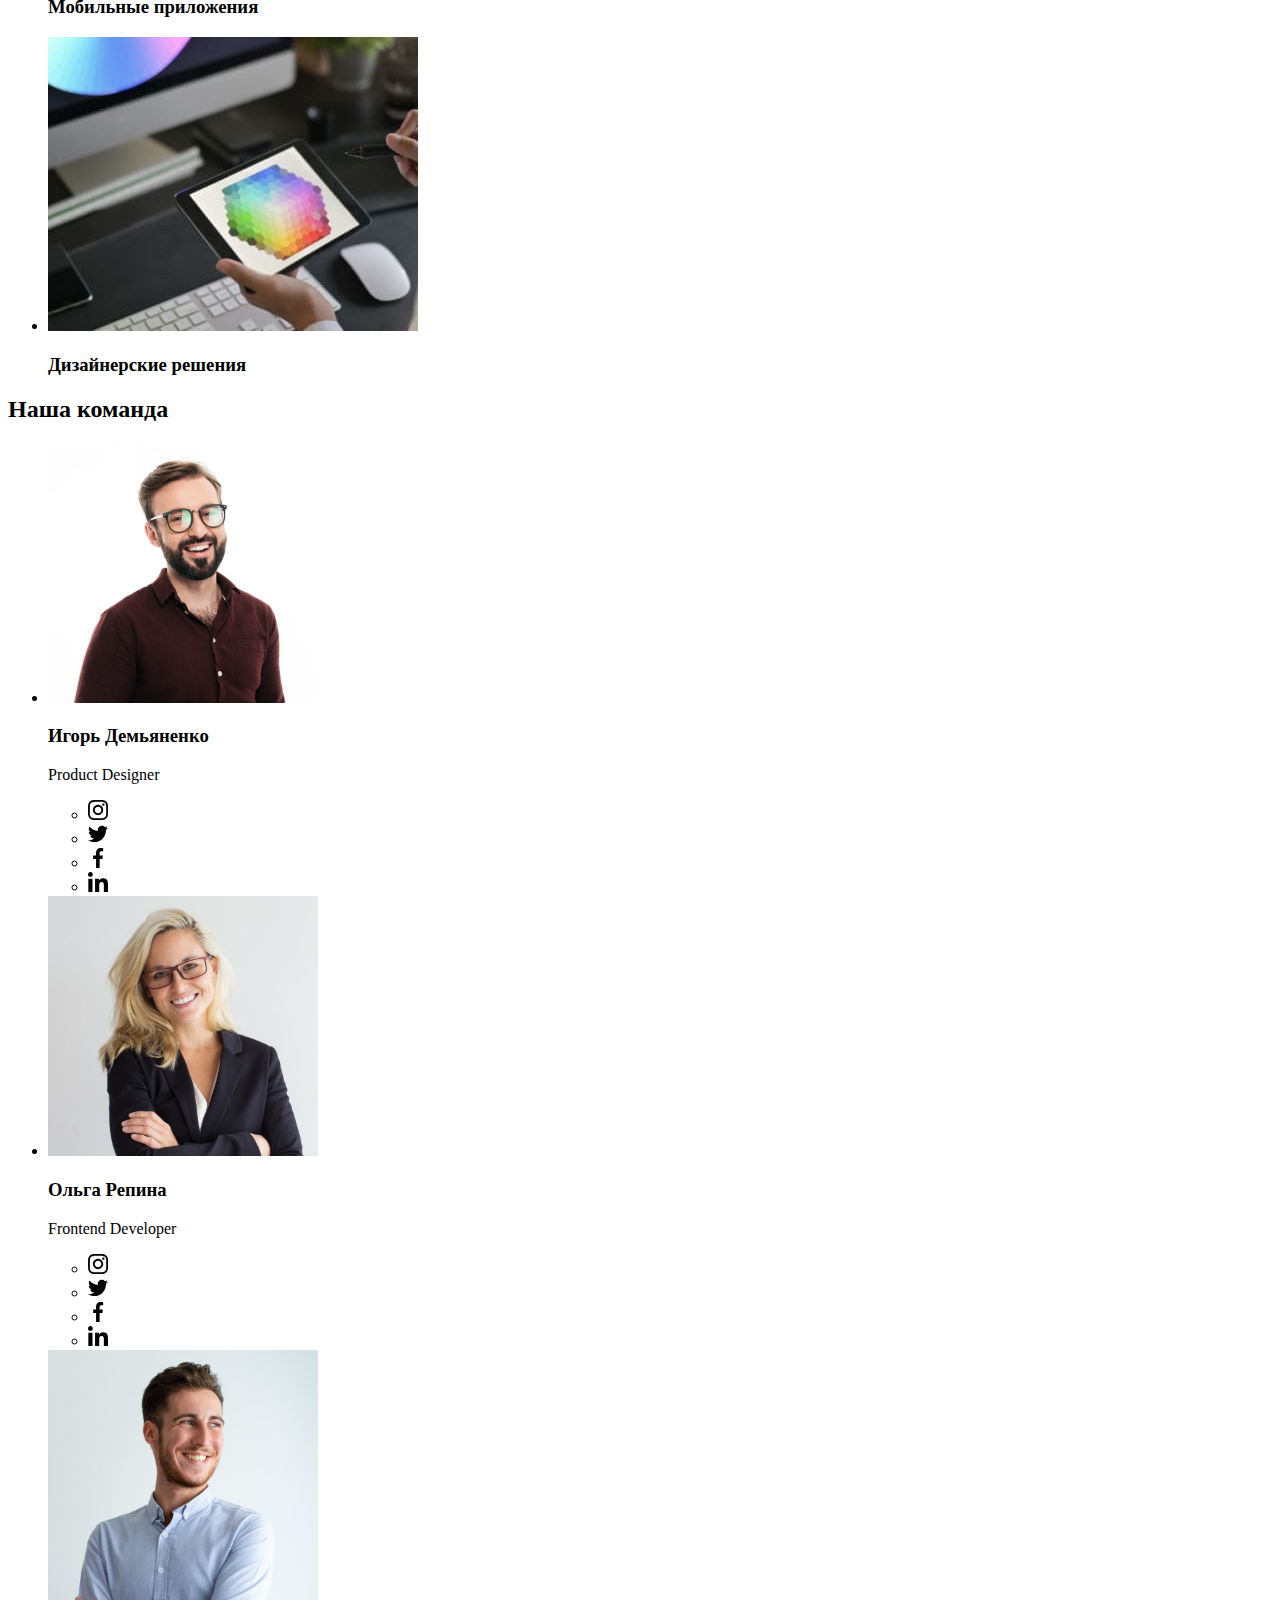
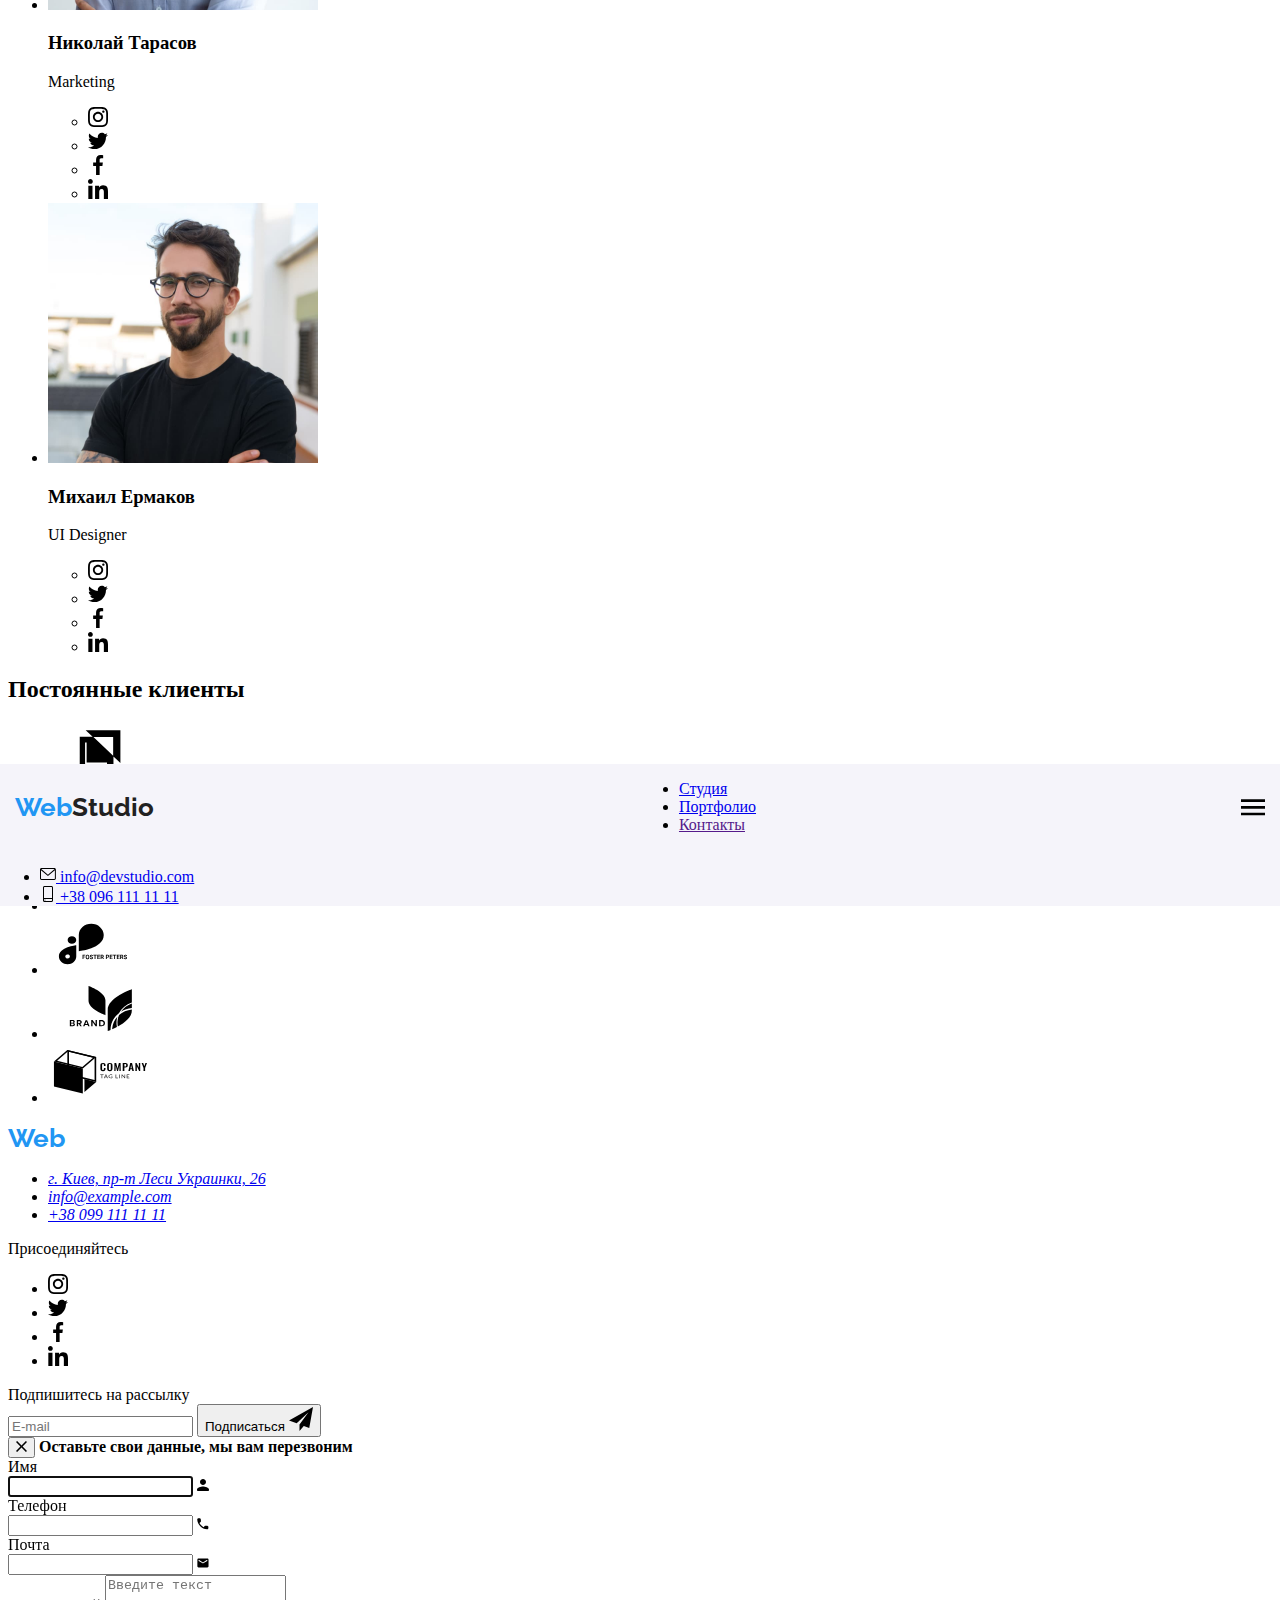
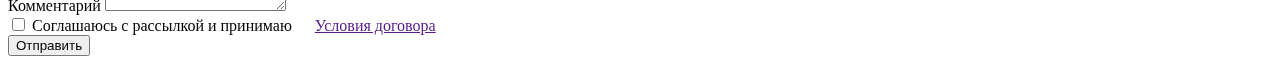
==== commit b5a50c2a: "Подключен js для переключания иконки кнопки мобильного меню" ====
--- a/index.html
+++ b/index.html
@@ -30,14 +30,16 @@
                         <li class="pages__item"><a href="./portfolio.html" class="pages__link link">Портфолио</a></li>
                         <li class="pages__item"><a href="" class="pages__link link">Контакты</a></li>
                     </ul>
-
-                    <button type="button" class="header__mobile-menu">
-                        <svg width="40" height="40">
-                            <use href="./images/icons.svg#mobile-menu-open"></use>
-                            <use href="./images/icons.svg#mobile-menu-close"></use>
+                    
+
+                    <button type="button" class="header__mobile-menu menu-button " aria-expended="false" data-menu-button>
+                        <svg width="24" height="18.67" aria-label="Переключатель мобильного меню">
+                            <use class="menu-button__icon-open" margin="auto" href="./images/icons.svg#mobile-menu-open"></use>
+                            <use class="menu-button__icon-close" margin="auto" href="./images/icons.svg#mobile-menu-close"></use>
                         </svg>
                     </button>
-                    </nav>
+                    
+                </nav>
                 <ul class="header__contacts contacts">
                     <li class="contacts__item">
                         <a href="mailto:info@devstudio.com" class="contacts__link link">
@@ -342,6 +344,7 @@
         </div>
     </div>
 
+    <script src="./js/mobile-menu.js"></script>
     <script src="./js/modal.js"></script>
 </body>
 </html>--- a/css/main.min.css
+++ b/css/main.min.css
@@ -1,2 +1,2 @@
-.logo{text-decoration:none;font-family:Raleway, sans-serif;font-weight:700;font-size:26px;line-height:1.19;margin-right:93px}.logo__left{color:#2196f3}.logo__right{color:#212121}.logo__right--inverse{color:#fff}.header__container{background-color:#f5f4fa;min-height:80px;width:100%}.header__fixator{width:100%;position:fixed;top:0;left:0}.header__mobile-menu{display:-webkit-inline-box;display:-ms-inline-flexbox;display:inline-flex;margin:0;padding:0;border:none;background-color:transparent}@media screen and (min-width: 768px){.header__mobile-menu{display:none}}.header__nav{min-height:80px;display:-webkit-box;display:-ms-flexbox;display:flex;-webkit-box-pack:justify;-ms-flex-pack:justify;justify-content:space-between;-webkit-box-align:center;-ms-flex-align:center;align-items:center;padding:0 15px}@media screen and (max-width: 480px){.header__pages{display:none}}@media screen and (max-width: 480px){.header__contacts{display:none}}
+.logo{text-decoration:none;font-family:Raleway, sans-serif;font-weight:700;font-size:26px;line-height:1.19}.logo__left{color:#2196f3}.logo__right{color:#212121}.logo__right--inverse{color:#fff}.header__container{background-color:#f5f4fa;min-height:60px;width:100%}.header__fixator{width:100%;position:fixed;top:0;left:0}@media screen and (min-width: 768px){.header__mobile-menu{display:none}}.header__nav{min-height:60px;display:-webkit-box;display:-ms-flexbox;display:flex;-webkit-box-pack:justify;-ms-flex-pack:justify;justify-content:space-between;-webkit-box-align:center;-ms-flex-align:center;align-items:center;padding:0 15px}@media screen and (max-width: 480px){.header__pages{display:none}}@media screen and (max-width: 480px){.header__contacts{display:none}}.menu-button{display:-webkit-inline-box;display:-ms-inline-flexbox;display:inline-flex;margin:0;padding:0;border:none;background-color:transparent}.menu-button__icon-close{display:none}.menu-button.is-open .menu-button__icon-close{display:-webkit-box;display:-ms-flexbox;display:flex;-webkit-box-pack:center;-ms-flex-pack:center;justify-content:center;-webkit-box-align:center;-ms-flex-align:center;align-items:center}.menu-button.is-open .menu-button__icon-open{display:none}
 /*# sourceMappingURL=main.min.css.map */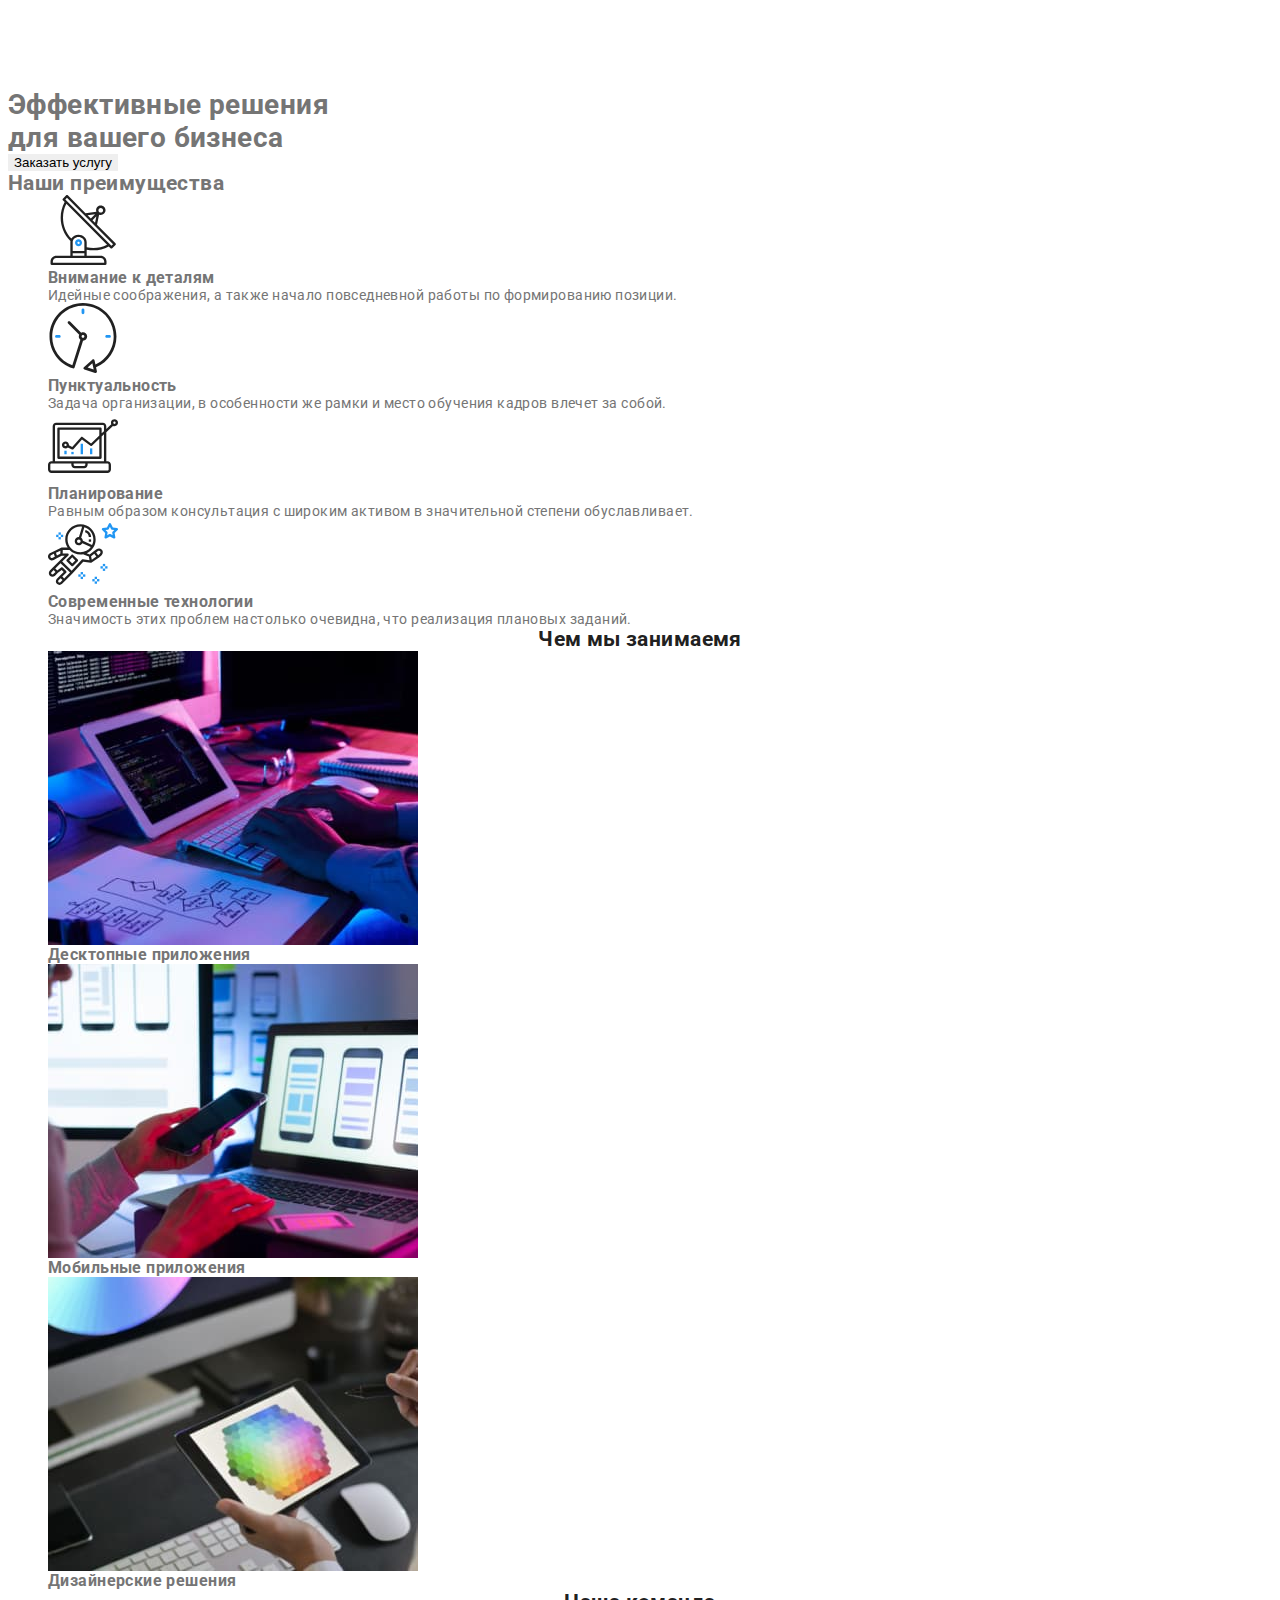
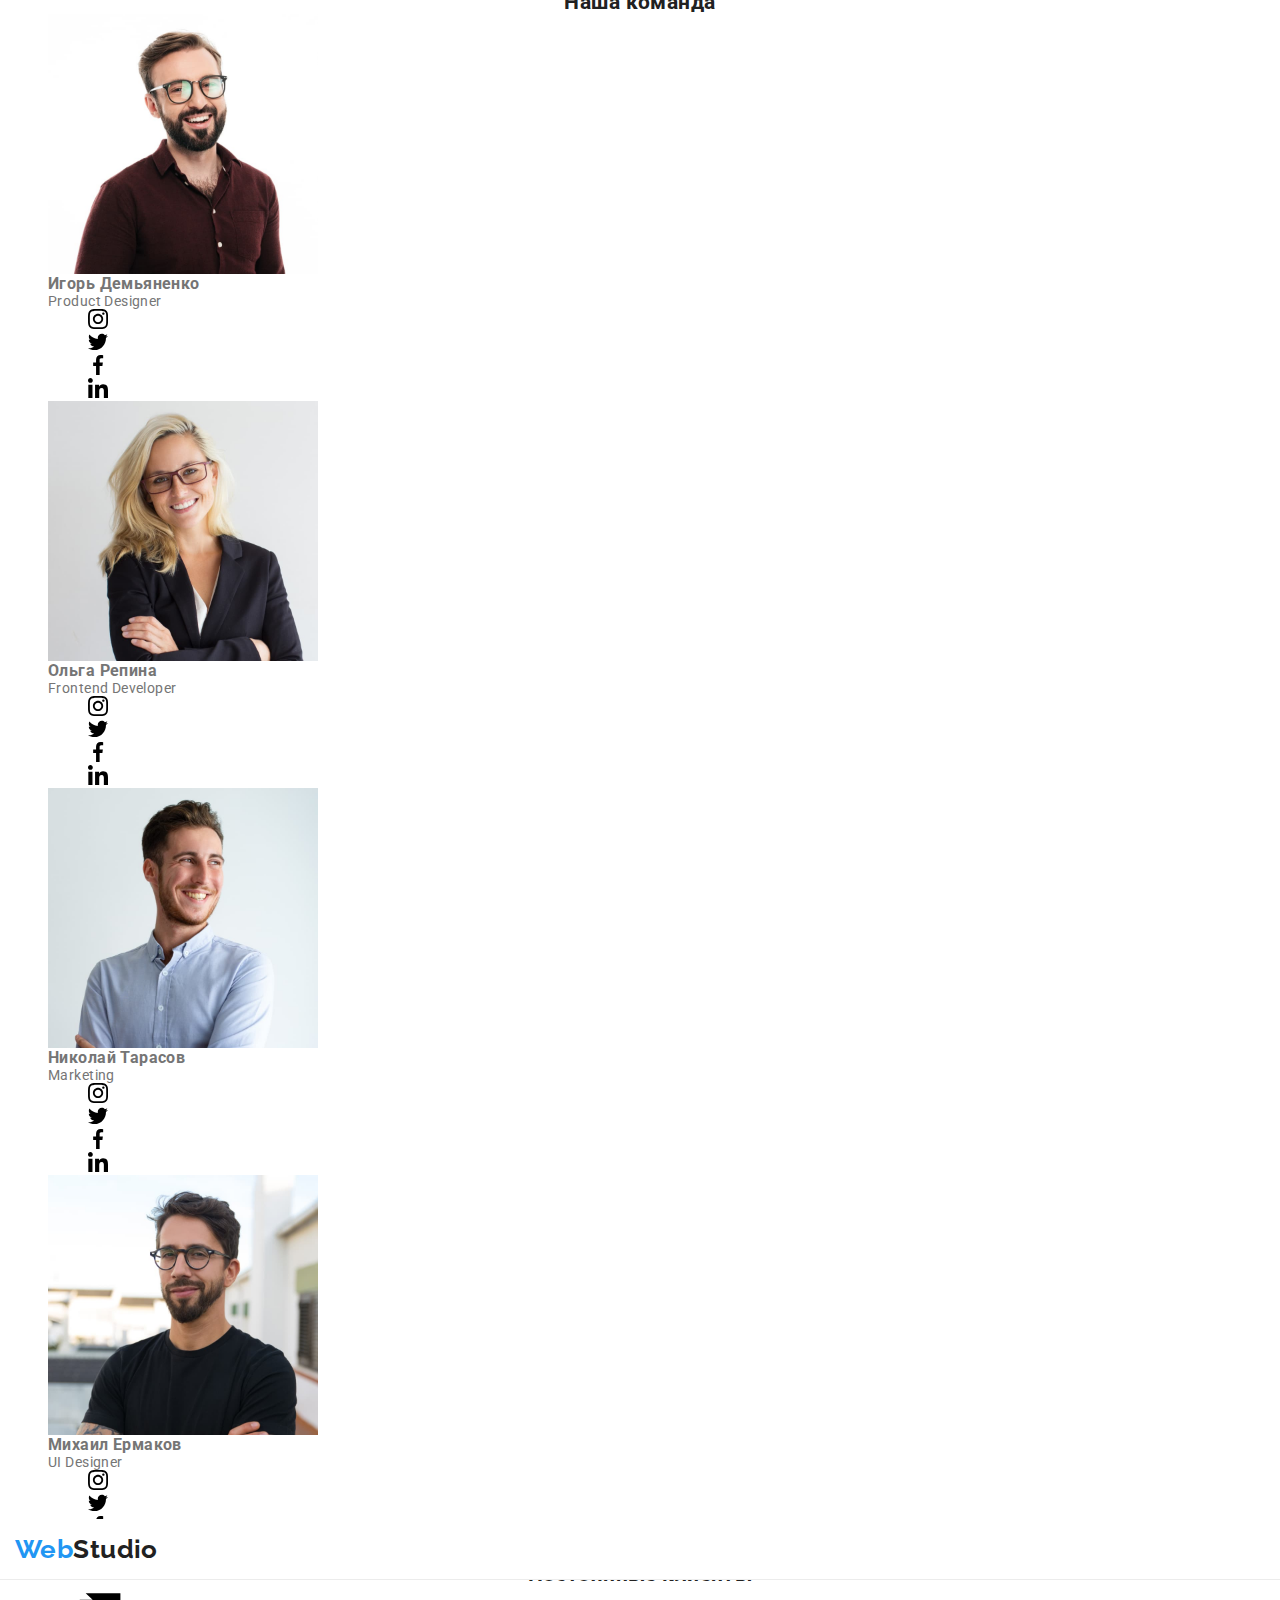
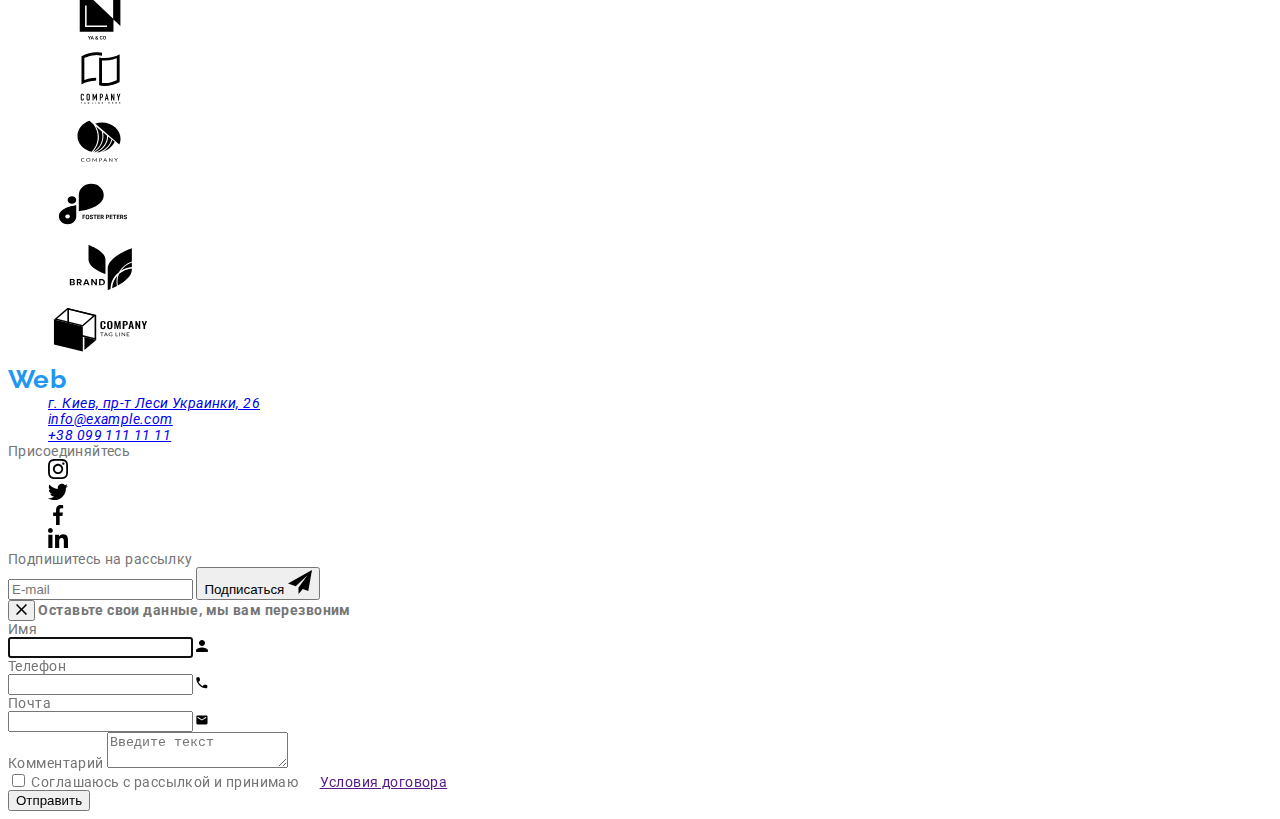
==== commit 91975ad9: "Добавлены некоторые шрифты мобильного меню" ====
--- a/index.html
+++ b/index.html
@@ -23,41 +23,43 @@
                     <span class="logo__left">Web</span><span class="logo__right">Studio</span>
                     </a>
 
-                    <ul class="header__pages pages">
-                        <li class="pages__item"> 
-                            <a href="./index.html" class="pages__link link pages__link--active">Студия</a>
-                        </li>
-                        <li class="pages__item"><a href="./portfolio.html" class="pages__link link">Портфолио</a></li>
-                        <li class="pages__item"><a href="" class="pages__link link">Контакты</a></li>
-                    </ul>
-                    
-
-                    <button type="button" class="header__mobile-menu menu-button " aria-expended="false" data-menu-button>
+                    <button type="button" class="header__mobile-menu menu-button " aria-expended="false" aria-controls   ="menu-container" data-menu-button>
                         <svg width="24" height="18.67" aria-label="Переключатель мобильного меню">
                             <use class="menu-button__icon-open" margin="auto" href="./images/icons.svg#mobile-menu-open"></use>
                             <use class="menu-button__icon-close" margin="auto" href="./images/icons.svg#mobile-menu-close"></use>
                         </svg>
                     </button>
                     
+                    <div class="header__mobile-container id="menu-container" data-menu>
+                        <ul class="header__pages pages">
+                            <li class="pages__item"> 
+                                <a href="./index.html" class="pages__link link pages__link--active">Студия</a>
+                            </li>
+                            <li class="pages__item"><a href="./portfolio.html" class="pages__link link">Портфолио</a></li>
+                            <li class="pages__item"><a href="" class="pages__link link">Контакты</a></li>
+                        </ul>
+
+                        <ul class="header__contacts contacts">
+                            <li class="contacts__item">
+                                <a href="mailto:info@devstudio.com" class="contacts__link link">
+                                    <svg class="contacts__icon" width="16" height="16">
+                                        <use href="images/icons.svg#header1"></use>
+                                    </svg>
+                                    info@devstudio.com
+                                </a>
+                            </li>
+                                <li class="contacts__item">
+                                    <a href="tel:+380961111111" class="contacts__link link">
+                                        <svg class="contacts__icon" width="16" height="16">
+                                            <use href="images/icons.svg#header2"></use>
+                                        </svg>
+                                        +38 096 111 11 11
+                                    </a>
+                                </li>
+                        </ul>
+                    </div>   
                 </nav>
-                <ul class="header__contacts contacts">
-                    <li class="contacts__item">
-                        <a href="mailto:info@devstudio.com" class="contacts__link link">
-                            <svg class="contacts__icon" width="16" height="16">
-                                <use href="images/icons.svg#header1"></use>
-                            </svg>
-                            info@devstudio.com
-                        </a>
-                    </li>
-                        <li class="contacts__item">
-                            <a href="tel:+380961111111" class="contacts__link link">
-                                <svg class="contacts__icon" width="16" height="16">
-                                    <use href="images/icons.svg#header2"></use>
-                                </svg>
-                                +38 096 111 11 11
-                            </a>
-                        </li>
-                </ul>
+                
             </div>
         </div>
     </header>
--- a/css/main.min.css
+++ b/css/main.min.css
@@ -1,2 +1,2 @@
-.logo{text-decoration:none;font-family:Raleway, sans-serif;font-weight:700;font-size:26px;line-height:1.19}.logo__left{color:#2196f3}.logo__right{color:#212121}.logo__right--inverse{color:#fff}.header__container{background-color:#f5f4fa;min-height:60px;width:100%}.header__fixator{width:100%;position:fixed;top:0;left:0}@media screen and (min-width: 768px){.header__mobile-menu{display:none}}.header__nav{min-height:60px;display:-webkit-box;display:-ms-flexbox;display:flex;-webkit-box-pack:justify;-ms-flex-pack:justify;justify-content:space-between;-webkit-box-align:center;-ms-flex-align:center;align-items:center;padding:0 15px}@media screen and (max-width: 480px){.header__pages{display:none}}@media screen and (max-width: 480px){.header__contacts{display:none}}.menu-button{display:-webkit-inline-box;display:-ms-inline-flexbox;display:inline-flex;margin:0;padding:0;border:none;background-color:transparent}.menu-button__icon-close{display:none}.menu-button.is-open .menu-button__icon-close{display:-webkit-box;display:-ms-flexbox;display:flex;-webkit-box-pack:center;-ms-flex-pack:center;justify-content:center;-webkit-box-align:center;-ms-flex-align:center;align-items:center}.menu-button.is-open .menu-button__icon-open{display:none}
+html{-webkit-box-sizing:border-box;box-sizing:border-box}body{font-family:Roboto, sans-serif;color:#757575;font-size:14px;letter-spacing:0.03em;background-color:#fff;padding-top:80px}ul{list-style:none}img{display:block}*,*::before,*::after{-webkit-box-sizing:inherit;box-sizing:inherit}h1,h2,h3,ul,p{margin-top:0;margin-bottom:0}.title{font-weight:700;text-align:center;color:#212121}.link:hover,.link:focus{text-decoration:none;font-style:normal;color:#2196f3;fill:#2196f3;-webkit-transition:color 250ms cubic-bezier(0.4, 0, 0.2, 1);transition:color 250ms cubic-bezier(0.4, 0, 0.2, 1)}.logo{text-decoration:none;font-family:Raleway, sans-serif;font-weight:700;font-size:26px;line-height:1.19}.logo__left{color:#2196f3}.logo__right{color:#212121}.logo__right--inverse{color:#fff}.header{position:relative}.header__container{background-color:#fff;min-height:60px;width:100%}.header__fixator{width:100%;position:fixed;top:0;left:0;border-bottom:1px solid #ECECEC}.header__nav{min-height:60px;display:-webkit-box;display:-ms-flexbox;display:flex;-webkit-box-pack:justify;-ms-flex-pack:justify;justify-content:space-between;-webkit-box-align:center;-ms-flex-align:center;align-items:center;padding:0 15px}.header__mobile-container{display:none;position:absolute;top:100%;left:0;width:100%;min-height:796px;background-color:#fff}.header__mobile-container.is-open{display:block}.menu-button{display:-webkit-inline-box;display:-ms-inline-flexbox;display:inline-flex;margin:0;padding:0;border:none;background-color:transparent}.menu-button__icon-close{display:none;-webkit-transition:fill 250ms cubic-bezier(0.4, 0, 0.2, 1);transition:fill 250ms cubic-bezier(0.4, 0, 0.2, 1)}.menu-button__icon-open{-webkit-transition:fill 250ms cubic-bezier(0.4, 0, 0.2, 1);transition:fill 250ms cubic-bezier(0.4, 0, 0.2, 1)}.menu-button__icon-open:hover,.menu-button__icon-open:focus{fill:#2196f3}.menu-button.is-open .menu-button__icon-close{display:-webkit-box;display:-ms-flexbox;display:flex;-webkit-box-pack:center;-ms-flex-pack:center;justify-content:center;-webkit-box-align:center;-ms-flex-align:center;align-items:center}.menu-button.is-open .menu-button__icon-close:hover,.menu-button.is-open .menu-button__icon-close:focus{fill:#2196f3}.menu-button.is-open .menu-button__icon-open{display:none}@media screen and (min-width: 768px){.menu-button{display:none}}.pages__link{text-decoration:none;font-style:normal;font-weight:500;font-size:40px;line-height:1.14;color:#212121;-webkit-transition:color 250ms cubic-bezier(0.4, 0, 0.2, 1);transition:color 250ms cubic-bezier(0.4, 0, 0.2, 1)}.contacts__link{text-decoration:none;font-style:normal;font-weight:500;line-height:1.14;color:#757575}
 /*# sourceMappingURL=main.min.css.map */